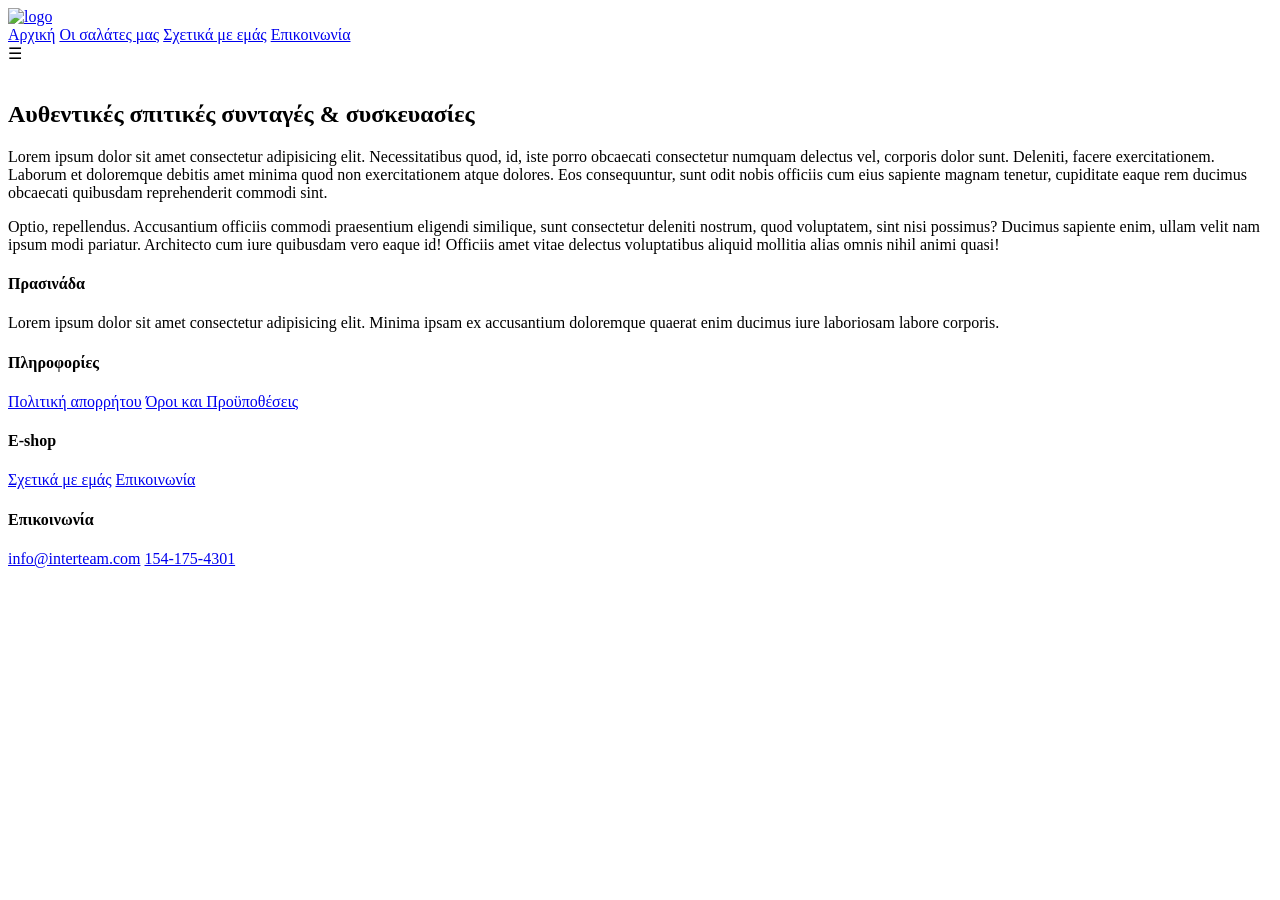
==== about.html @ fcf5f067 "Add files via upload" ====
<!DOCTYPE html>
<html lang="en">
<head>
    <meta charset="UTF-8">
    <meta name="viewport" content="width=device-width, initial-scale=1.0">
    <link rel="stylesheet" href="./css/main.css">
    <link rel="stylesheet" href="./css/about.css">
    <script src="./js/main.js"></script>
    <title>About</title>
</head>
<body>
    <header>
        <div class="wrapper">
            <a href="home.html"><img src="./images/logo.png" alt="logo" /></a>
            <nav id = "top-menu">
                <a href="home.html">Αρχική</a>
                <a href="salads.html">Οι σαλάτες μας</a>
                <a class = "active" href="about.html">Σχετικά με εμάς</a>
                <a href="contact.html">Επικοινωνία</a>
            </nav>
            <nav id = "icon-menu">☰</nav>
        </div>
    </header>
    <div class="wrapper">
        <main>
            <section class = "two-cols-bottom">
                <div>
                    <img src="./images/about-a.jpg" alt="">
                </div>
                <div>
                    
                    <h1>Αυθεντικές σπιτικές συνταγές & συσκευασίες</h1>
                    <p>Lorem ipsum dolor sit amet consectetur adipisicing elit. Necessitatibus quod, id, iste porro obcaecati consectetur numquam delectus vel, corporis dolor sunt. Deleniti, facere exercitationem. Laborum et doloremque debitis amet minima quod non exercitationem atque dolores. Eos consequuntur, sunt odit nobis officiis cum eius sapiente magnam tenetur, cupiditate eaque rem ducimus obcaecati quibusdam reprehenderit commodi sint.</p>
                    <p>Optio, repellendus. Accusantium officiis commodi praesentium eligendi similique, sunt consectetur deleniti nostrum, quod voluptatem, sint nisi possimus? Ducimus sapiente enim, ullam velit nam ipsum modi pariatur. Architecto cum iure quibusdam vero eaque id! Officiis amet vitae delectus voluptatibus aliquid mollitia alias omnis nihil animi quasi!</p>
                </div>
            </section>
        </main>
    </div> <!-- end of wrapper -->

    <footer>
        <div class="wrapper">
            <div>
                <h4>Πρασινάδα</h4>
                <p>Lorem ipsum dolor sit amet consectetur adipisicing elit. Minima ipsam ex accusantium doloremque quaerat enim ducimus iure laboriosam labore corporis.</p>
            </div>

            <div>
                <h4>Πληροφορίες</h4>
                <a href="#">Πολιτική απορρήτου</a>
                <a href="#">Όροι και Προϋποθέσεις</a>
            </div>

            <div>
                <h4>E-shop</h4>
                <a href="#">Σχετικά με εμάς</a>
                <a href="#">Επικοινωνία</a>
            </div>

            <div>
                <h4>Επικοινωνία</h4>
                <a href="mailto:info@interteam.com">info@interteam.com</a>
                <a href="tel:154-175-4301">154-175-4301</a>
            </div>
        </div>
    </footer>
</body>
</html>
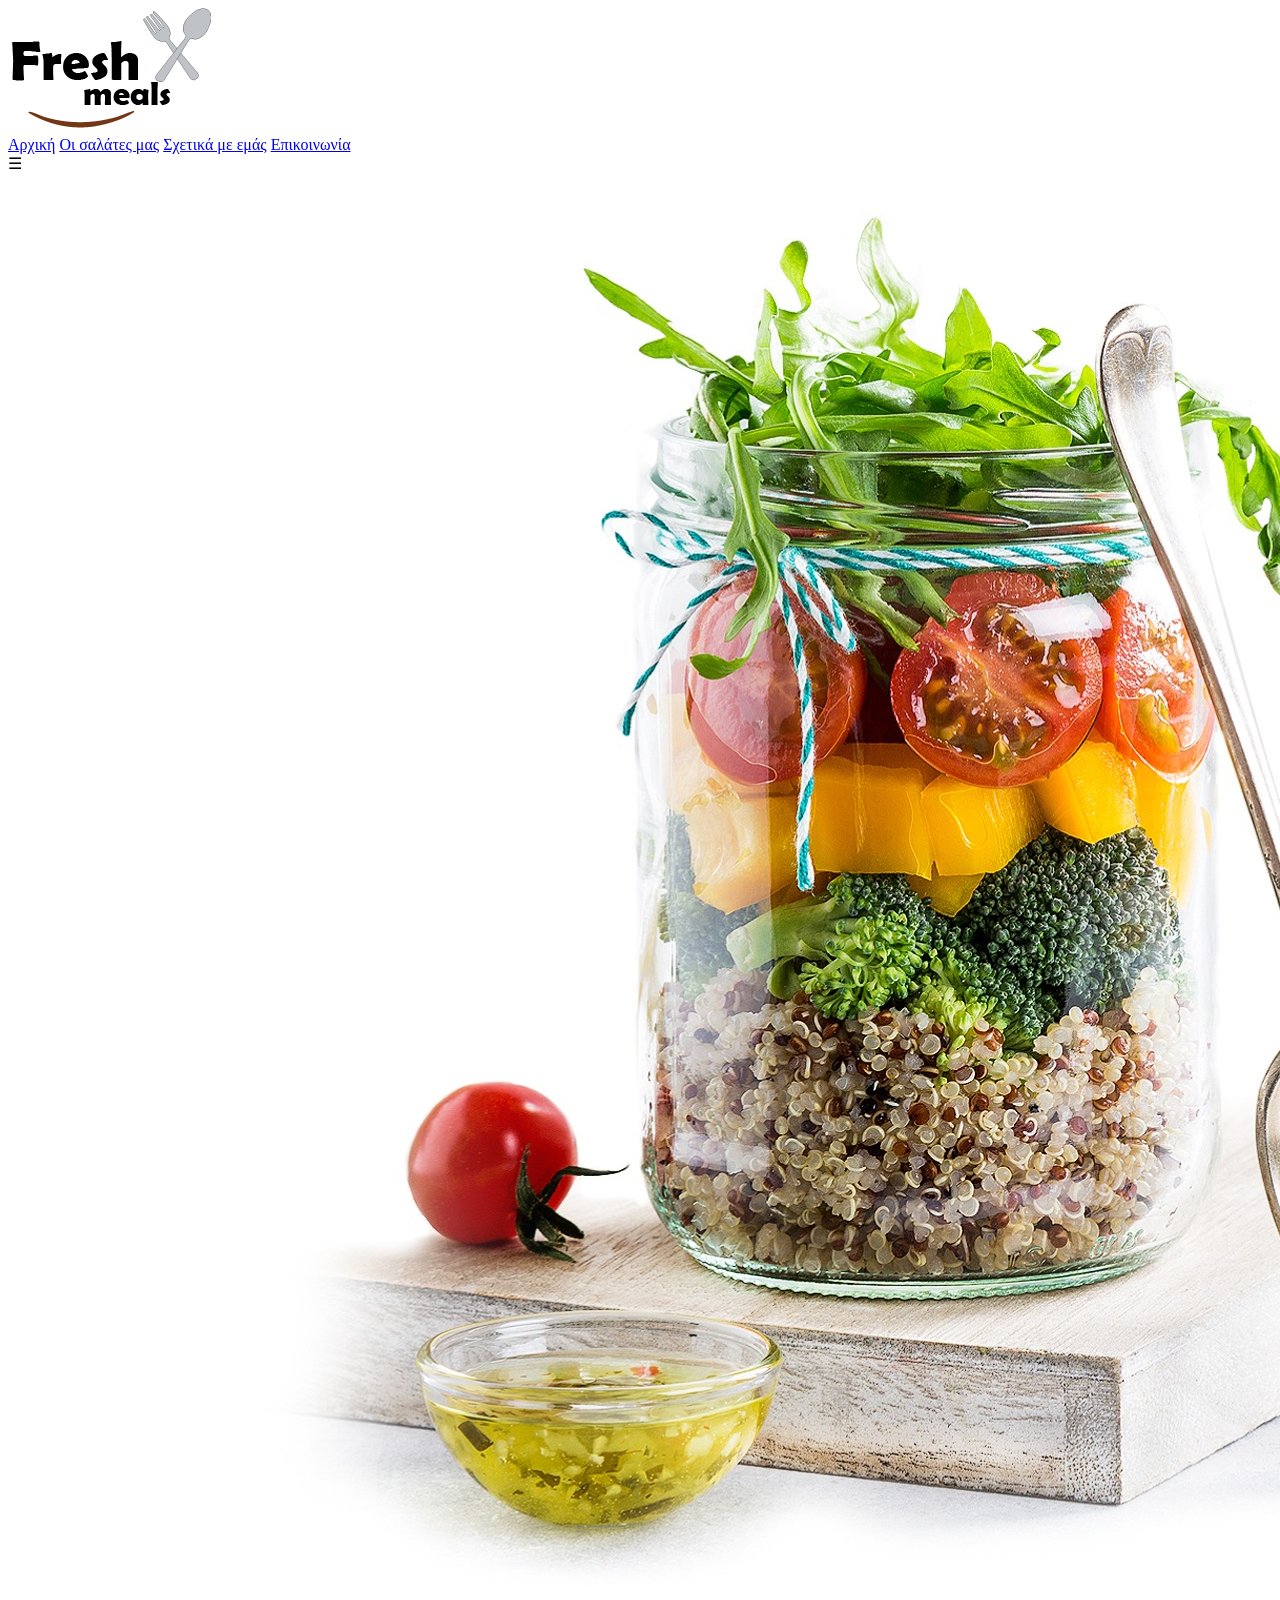
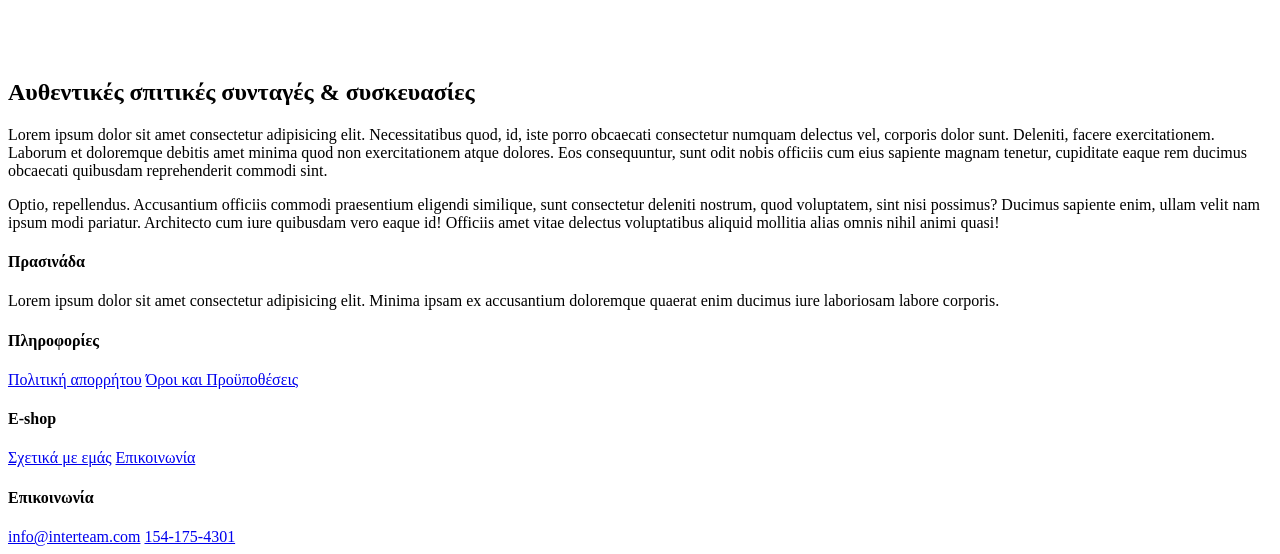
==== commit 5e2a6e71: "Add files via upload" ====
--- a/about.html
+++ b/about.html
@@ -3,15 +3,15 @@
 <head>
     <meta charset="UTF-8">
     <meta name="viewport" content="width=device-width, initial-scale=1.0">
-    <link rel="stylesheet" href="./css/main.css">
-    <link rel="stylesheet" href="./css/about.css">
-    <script src="./js/main.js"></script>
+    <link rel="stylesheet" href="css/main.css">
+    <link rel="stylesheet" href="css/about.css">
+    <script src="main.js"></script>
     <title>About</title>
 </head>
 <body>
     <header>
         <div class="wrapper">
-            <a href="home.html"><img src="./images/logo.png" alt="logo" /></a>
+            <a href="home.html"><img src="logo.png" alt="logo" /></a>
             <nav id = "top-menu">
                 <a href="home.html">Αρχική</a>
                 <a href="salads.html">Οι σαλάτες μας</a>
@@ -25,7 +25,7 @@
         <main>
             <section class = "two-cols-bottom">
                 <div>
-                    <img src="./images/about-a.jpg" alt="">
+                    <img src="about-a.jpg" alt="">
                 </div>
                 <div>
                     
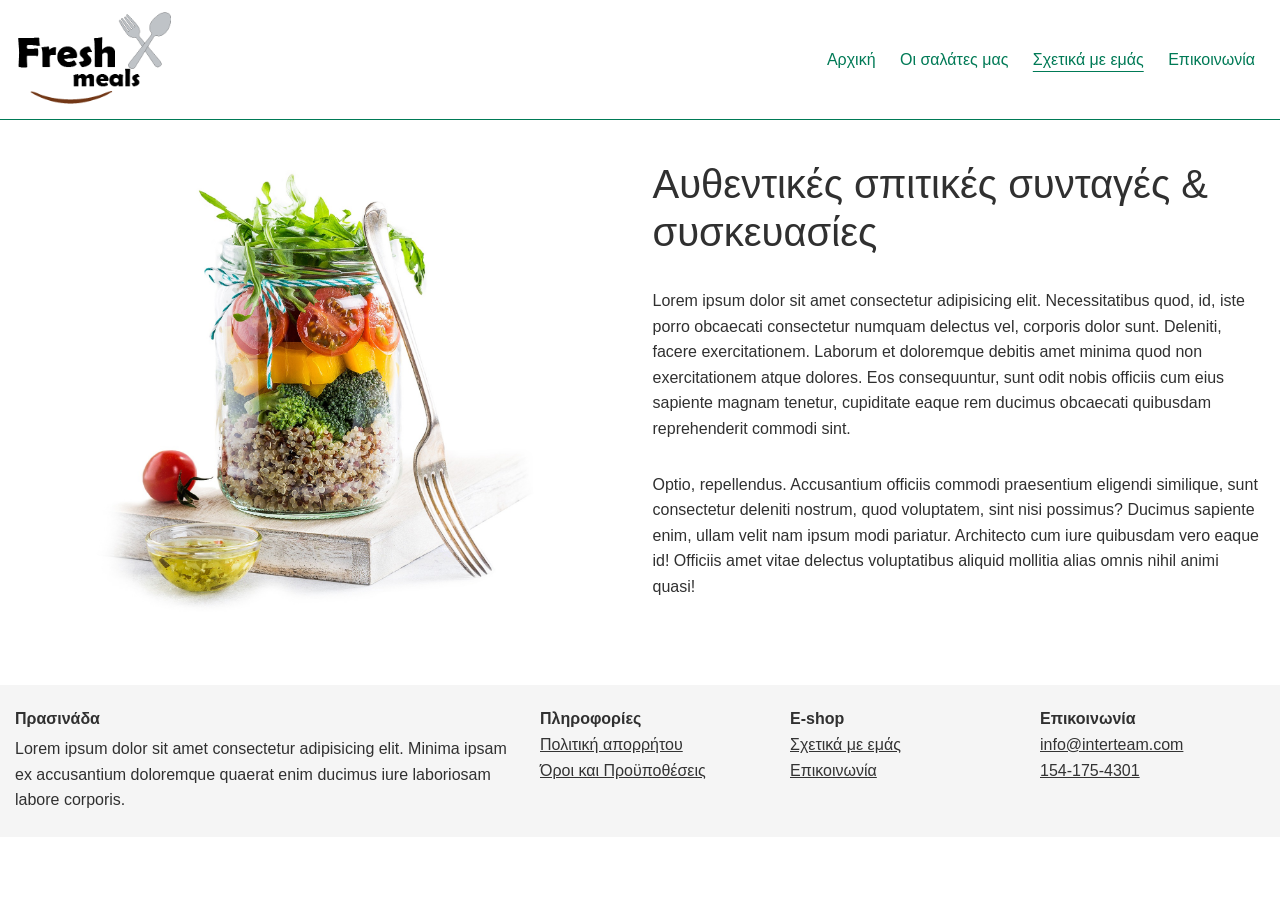
==== commit c029405e: "Add files via upload" ====
--- a/about.html
+++ b/about.html
@@ -3,8 +3,8 @@
 <head>
     <meta charset="UTF-8">
     <meta name="viewport" content="width=device-width, initial-scale=1.0">
-    <link rel="stylesheet" href="css/main.css">
-    <link rel="stylesheet" href="css/about.css">
+    <link rel="stylesheet" href="main.css">
+    <link rel="stylesheet" href="about.css">
     <script src="main.js"></script>
     <title>About</title>
 </head>
--- a/main.css
+++ b/main.css
@@ -0,0 +1,229 @@
+/* @font-face { 
+	font-family: Caudex; 
+	src: url('./../fonts/Caudex/Caudex-Regular.ttf'); 
+} */
+
+* {
+    padding: 0px;
+    margin: 0px;
+    text-decoration: none;
+    box-sizing: border-box;
+    border: none;
+    outline: none;
+}
+
+body {
+    /* font-family: Caudex, serif; */
+    font-family: 'Trebuchet MS', sans-serif;
+    font-weight: 300;
+    font-style: normal;
+    font-size: 16px;
+    color: rgb(48, 48, 48);
+    font-weight: normal;
+    --primaryColor: rgb(0, 122, 86);
+    --maxWidth: 1250px;
+}
+
+h1 {
+    font-size: 2.5rem;
+    margin-bottom: 2rem;
+    line-height: 120%;
+    font-weight: normal;
+}
+h2 {
+    font-size: 1.5rem;
+    margin-bottom: 1rem;
+    line-height: 120%;
+    font-weight: normal;
+}
+h3 {
+    font-size: 1.25rem;
+    margin-bottom: 0.5rem;
+    line-height: 120%;
+    font-weight: normal;
+}
+h4 {
+    font-size: 1rem;
+    margin-bottom: 0.5rem;
+    line-height: 120%;
+}
+
+p {
+    line-height: 160%;
+}
+
+figure.product {
+    width: 100%;
+    margin-bottom: 1rem;
+    box-shadow: 3px 3px 3px rgb(241, 241, 241);
+    cursor: pointer;
+    transition: all 0.5s;
+}
+figure.product > img {
+    width: 100%;
+}
+figure.product > figcaption {
+    text-align: center;
+}
+figure.product:hover {
+    box-shadow: 3px 3px 3px lightgray;
+}
+
+.wrapper {
+    width: 100%;
+    max-width: var(--maxWidth);
+    margin: auto;
+}
+
+.active {
+    color: var(--primaryColor);
+    text-decoration: underline;
+    text-underline-offset: 6px;
+}
+
+.block {
+    display: block;
+}
+
+a.button {
+    display:inline-block;
+    border: solid thin lightgray;
+    padding: 10px 30px;
+    width:fit-content;
+    color: black;
+    transition: all 0.5s;
+}
+a.button:hover {
+color: var(--primaryColor);
+}
+
+header {
+    width: 100%;
+    height: 120px;
+    margin-bottom: 2.5rem;
+    border-bottom: solid thin var(--primaryColor);
+}
+header > div.wrapper {
+    width: 100%;
+    height: 100%;
+    display: flex;
+    justify-content: space-between;
+    align-items: center;
+}
+header > div.wrapper > a {
+    height: 80%;
+}
+header > div.wrapper > a > img {
+    height: 100%;
+}
+header > div.wrapper > nav#top-menu > a {
+    color: var(--primaryColor);
+    display: inline-block;
+    padding: 5px 10px;
+    font-size: 1rem;
+    transition: all 0.5s;
+}
+header > div.wrapper > nav#top-menu > a:hover {
+    color: var(--primaryColor);
+    text-decoration: underline;
+    text-underline-offset: 6px;
+}
+header > div.wrapper > nav#icon-menu {
+    display: none;
+    color: var(--primaryColor);
+    font-size: 2.5rem;
+    margin-right: 0.2rem;
+    cursor: pointer;
+}
+
+main {
+    width: 100%;
+
+}
+
+footer {
+    width: 100%;
+    margin-top: 3rem;
+    background-color: rgb(245, 245, 245);
+}
+footer > div.wrapper {
+    display: flex;
+    justify-content: space-between;
+    padding: 1.5rem 0;
+}
+footer > div.wrapper > div {
+    width: 18%;
+}
+footer > div.wrapper > div:nth-child(1) {
+    width: 40%;
+}
+footer > div.wrapper > div > a {
+    margin-bottom: 0.5rem;
+    display: block;
+    text-decoration: underline;
+    color: #333;
+}
+footer > div.wrapper > div a:hover {
+    color: gray;
+}
+
+@media (width < 1280px) {
+    footer {
+        padding-right: 1%;
+        padding-left: 1%;
+    }
+}
+
+/* @media (width < 800px) {
+    header > div.wrapper > nav#top-menu {
+        display: none;
+    }
+    header > div.wrapper > nav#icon-menu {
+        display: block;
+    }
+}
+
+ */
+@media (width < 800px) {
+	header > div.wrapper > nav#top-menu {
+		display: none;
+		background-color: rgba(255, 255, 255, 0.9);
+		box-shadow: 2px 2px 2px lightGray;
+		border: solid thin gray;
+		position: absolute;
+		width: 100%;
+		max-width: 380px;
+		right: 8px;
+		top: 6rem;
+		padding: 0.5rem;
+	}
+
+	header > div.wrapper > nav#top-menu.block {
+		display: block;
+	}
+
+	header > div.wrapper > nav#top-menu a {
+		width: 100%;
+        margin-bottom: .5rem;
+	}
+
+	header > div.wrapper > nav#icon-menu {
+		display: block;
+	}
+}
+
+@media (width < 780px) {
+    footer > div.wrapper {
+        flex-direction: column;
+    }
+
+    footer > div.wrapper > div {
+        width: 100%;
+        margin-bottom: 1.5rem;
+    }
+
+    footer > div.wrapper > div:nth-child(1) {
+        width: 100%;
+        margin-bottom: 1.5rem;
+    }
+}
--- a/about.css
+++ b/about.css
@@ -0,0 +1,43 @@
+.two-cols-bottom {
+    width: 100%;
+    display: flex;
+    flex-direction: row;
+    justify-content: space-between;
+    margin-bottom: 48px;
+}
+
+.two-cols-bottom div {
+    width: 49%;
+}
+
+.two-cols-bottom div:nth-child(2) p {
+    margin-bottom: 30px;
+} 
+
+.two-cols-bottom div:nth-child(2) a {
+    display:inline-block;
+    border: solid thin lightgray;
+    padding: 10px 30px;
+    width:fit-content;
+    color: black;
+    transition: all 0.5s;
+}
+.two-cols-bottom div:nth-child(2) a:hover {
+    color: var(--primaryColor);
+}
+.two-cols-bottom div:nth-child(1) img {
+    width: 100%;
+}
+
+@media (width < 680px) {
+    .two-cols-bottom {
+        flex-direction: column-reverse;
+    }
+    .two-cols-bottom div {
+        width: 100%;
+        margin-bottom: 2rem;
+    }
+    .two-cols-bottom div:nth-child(2) {
+        padding: 0 0.5rem;
+    }    
+}
